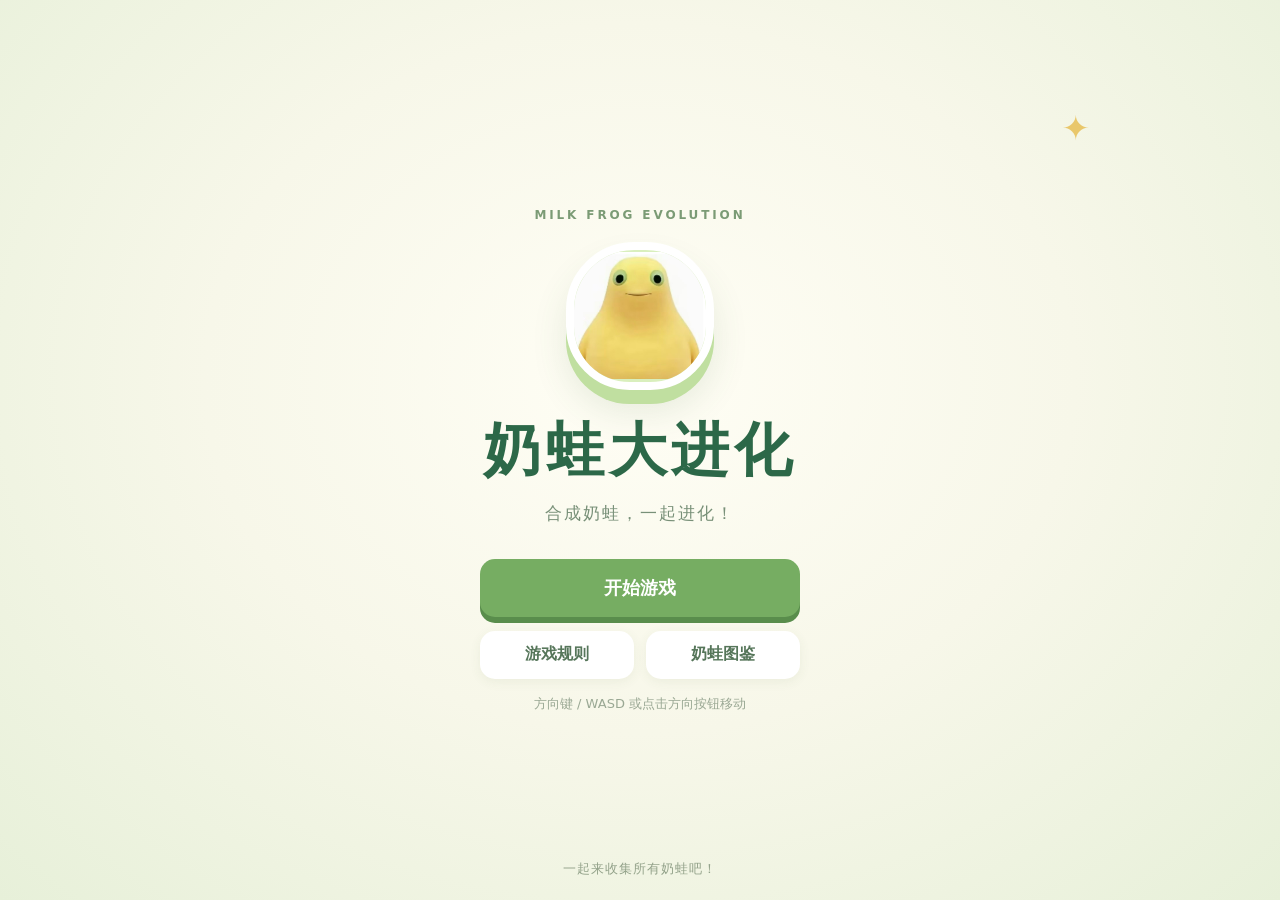
==== index.html @ 7f113cd3 "Use supplied frog images for ten levels and collection" ====
<!doctype html>
<html lang="zh-CN">
<head>
  <meta charset="UTF-8">
  <meta name="viewport" content="width=device-width, initial-scale=1">
  <meta name="theme-color" content="#f3f6e8">
  <title>奶蛙大进化</title>
  <link rel="stylesheet" href="style.css">
</head>
<body>
  <main class="home" aria-labelledby="game-title">
    <div class="sun" aria-hidden="true">✦</div>
    <section class="intro">
      <p class="eyebrow">MILK FROG EVOLUTION</p>
      <div class="frog"><img src="assets/frogs/level-1.jpg" alt="一级奶蛙"></div>
      <h1 id="game-title">奶蛙大进化</h1>
      <p class="subtitle">合成奶蛙，一起进化！</p>
      <div class="actions">
        <button id="start" class="primary" type="button">开始游戏</button>
        <div class="secondary-actions">
          <button id="rules" type="button">游戏规则</button>
          <button id="collection" type="button">奶蛙图鉴</button>
        </div>
        <p class="hint">方向键 / WASD 或点击方向按钮移动</p>
      </div>
    </section>
    <section id="game" class="game" hidden aria-label="游戏棋盘">
      <h2>奶蛙大进化</h2>
      <p>分数：<strong id="score">0</strong> · 最高等级：<strong id="level">1</strong></p>
      <p id="status" role="status" aria-live="polite"></p>
      <div id="board" class="board" role="group" aria-label="4 行 4 列棋盘" tabindex="0"></div>
      <div class="controls"><button id="undo">撤销</button><button id="restart">重新开始</button><button id="home">返回首页</button></div>
      <div class="directions" aria-label="移动方向"><button data-direction="up" aria-label="向上">↑</button><button data-direction="left" aria-label="向左">←</button><button data-direction="down" aria-label="向下">↓</button><button data-direction="right" aria-label="向右">→</button></div>
      <p class="hint">方向键 / WASD 或点击方向按钮移动，相同等级合成进化。</p>
    </section>
    <dialog id="info"><h2 id="info-title"></h2><div id="info-body"></div><button id="close-info">关闭</button></dialog>
    <footer>一起来收集所有奶蛙吧！</footer>
  </main>
  <script type="module" src="js/main.js"></script>
</body>
</html>
---- style.css ----
* { box-sizing: border-box; }
.frog { overflow: hidden; }
.frog img { width: 100%; height: 100%; object-fit: contain; }
.tile { position: relative; overflow: hidden; }
.tile img { width: 100%; height: 100%; min-height: 0; object-fit: contain; background: #fff; }
.tile span { position: absolute; bottom: 3px; right: 3px; padding: 1px 5px; border-radius: 5px; background: #244638e6; color: white; font-size: 12px; }
.collection-grid { display: grid; grid-template-columns: repeat(2, 1fr); gap: 12px; }
.collection-grid figure { margin: 0; text-align: center; }
.collection-grid img { width: 100%; aspect-ratio: 1; object-fit: contain; background: white; border-radius: 10px; }
dialog { max-height: 85vh; overflow-y: auto; }
[hidden] { display: none !important; }
button:not(:disabled) { cursor: pointer; }
button:focus-visible, .board:focus-visible { outline: 3px solid #2c6848; outline-offset: 4px; }
.game { width: min(100%, 480px); text-align: center; padding-bottom: 50px; }
.board { display: grid; grid-template-columns: repeat(4, 1fr); gap: 8px; padding: 10px; border-radius: 18px; background: #acc59a; }
.tile { aspect-ratio: 1; display: grid; place-items: center; border-radius: 12px; background: #dce8d2; font-size: clamp(12px, 3vw, 20px); font-weight: 800; }
.tile:not(.tile-0) { background: #fff9dc; }
.tile-3, .tile-4 { color: #39712f; background: #d6efaa !important; }
.tile-5, .tile-6 { background: #f2dd92 !important; }
.tile-7, .tile-8, .tile-9, .tile-10 { color: #fff; background: #54894c !important; }
.controls, .directions { display: flex; justify-content: center; gap: 8px; margin: 16px 0; }
.controls button, .directions button, dialog button { padding: 10px 16px; background: #d9efbd; color: #244638; }
dialog { max-width: min(90vw, 480px); border: 0; border-radius: 20px; padding: 26px; color: #244638; line-height: 1.8; }
dialog::backdrop { background: #24463888; }
dialog button { margin-top: 20px; }
:root { color-scheme: light; font-family: "Microsoft YaHei", "PingFang SC", system-ui, sans-serif; color: #244638; background: #f3f6e8; }
body { min-width: 320px; min-height: 100vh; margin: 0; }
.home { position: relative; display: grid; min-height: 100vh; place-items: center; overflow: hidden; padding: 48px 20px 28px; background: radial-gradient(ellipse at 50% 42%, #fffef5 0, #f7f7e9 48%, #e7f0d9 100%); }
.intro { width: min(100%, 520px); text-align: center; }
.eyebrow { margin: 0 0 20px; color: #7b9b75; font-size: 12px; font-weight: 800; letter-spacing: .24em; }
.frog { display: grid; width: 148px; height: 148px; place-items: center; margin: 0 auto 22px; border: 8px solid #fff; border-radius: 46% 46% 43% 43%; background: #d9efbd; box-shadow: 0 14px 0 #c0dfa0, 0 22px 35px #42694020; font-size: 82px; }
h1 { margin: 0; color: #2c6848; font-size: clamp(38px, 9vw, 58px); font-weight: 900; letter-spacing: .08em; }
.subtitle { margin: 12px 0 34px; color: #789078; font-size: 17px; letter-spacing: .12em; }
.actions { display: grid; gap: 14px; width: min(100%, 320px); margin: auto; }
button { min-height: 48px; border: 0; border-radius: 15px; font: inherit; font-weight: 700; }
.primary { min-height: 58px; color: #fff; background: #76ad62; box-shadow: 0 6px 0 #598d4c; font-size: 18px; }
.secondary-actions { display: grid; grid-template-columns: 1fr 1fr; gap: 12px; }
.secondary-actions button { color: #56765a; background: #fff; box-shadow: 0 3px 12px #44663b12; }
button:disabled { cursor: not-allowed; opacity: .8; }
.hint { margin: 2px 0 0; color: #9aa894; font-size: 13px; }
.sun { position: absolute; top: 12%; right: max(8%, calc((100vw - 900px) / 2)); color: #e9c76b; font-size: 34px; }
footer { position: absolute; bottom: 22px; color: #93a28a; font-size: 13px; letter-spacing: .08em; }
@media (max-width: 480px) { .home { padding-top: 28px; } .frog { width: 126px; height: 126px; font-size: 70px; } .subtitle { margin-bottom: 28px; } }
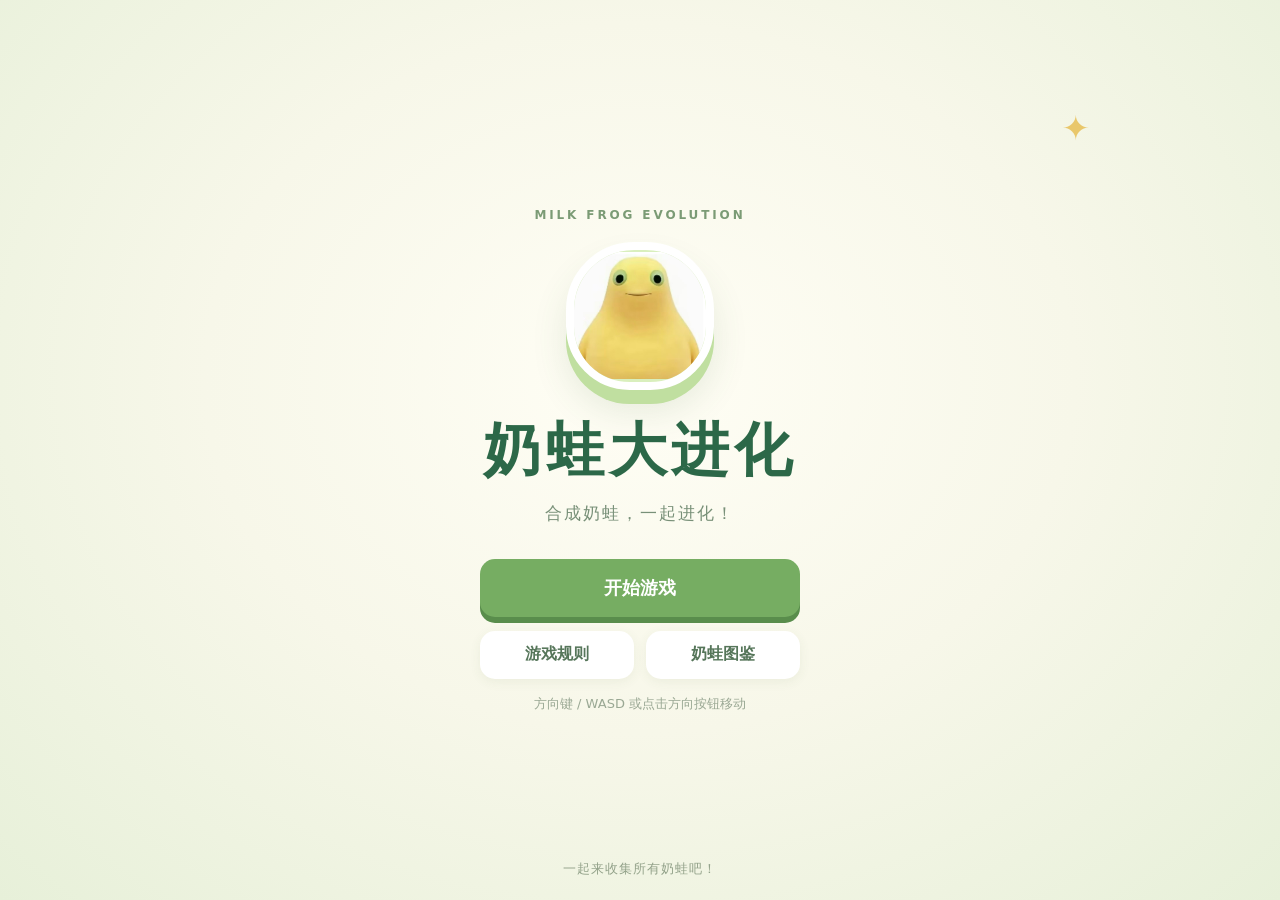
==== commit 5f9b2c74: "Fix image containment and refresh stylesheet cache" ====
--- a/index.html
+++ b/index.html
@@ -5,7 +5,7 @@
   <meta name="viewport" content="width=device-width, initial-scale=1">
   <meta name="theme-color" content="#f3f6e8">
   <title>奶蛙大进化</title>
-  <link rel="stylesheet" href="style.css">
+  <link rel="stylesheet" href="style.css?v=frog-images-2">
 </head>
 <body>
   <main class="home" aria-labelledby="game-title">
--- a/style.css
+++ b/style.css
@@ -1,8 +1,8 @@
 * { box-sizing: border-box; }
-.frog { overflow: hidden; }
-.frog img { width: 100%; height: 100%; object-fit: contain; }
-.tile { position: relative; overflow: hidden; }
-.tile img { width: 100%; height: 100%; min-height: 0; object-fit: contain; background: #fff; }
+.frog { position: relative; overflow: hidden; }
+.frog img { position: absolute; inset: 0; display: block; width: 100%; height: 100%; max-width: 100%; object-fit: contain; }
+.tile { position: relative; overflow: hidden; min-width: 0; min-height: 0; }
+.tile img { position: absolute; inset: 0; display: block; width: 100%; height: 100%; object-fit: contain; background: #fff; }
 .tile span { position: absolute; bottom: 3px; right: 3px; padding: 1px 5px; border-radius: 5px; background: #244638e6; color: white; font-size: 12px; }
 .collection-grid { display: grid; grid-template-columns: repeat(2, 1fr); gap: 12px; }
 .collection-grid figure { margin: 0; text-align: center; }
@@ -12,7 +12,7 @@
 button:not(:disabled) { cursor: pointer; }
 button:focus-visible, .board:focus-visible { outline: 3px solid #2c6848; outline-offset: 4px; }
 .game { width: min(100%, 480px); text-align: center; padding-bottom: 50px; }
-.board { display: grid; grid-template-columns: repeat(4, 1fr); gap: 8px; padding: 10px; border-radius: 18px; background: #acc59a; }
+.board { display: grid; grid-template-columns: repeat(4, minmax(0, 1fr)); gap: 8px; padding: 10px; border-radius: 18px; background: #acc59a; }
 .tile { aspect-ratio: 1; display: grid; place-items: center; border-radius: 12px; background: #dce8d2; font-size: clamp(12px, 3vw, 20px); font-weight: 800; }
 .tile:not(.tile-0) { background: #fff9dc; }
 .tile-3, .tile-4 { color: #39712f; background: #d6efaa !important; }
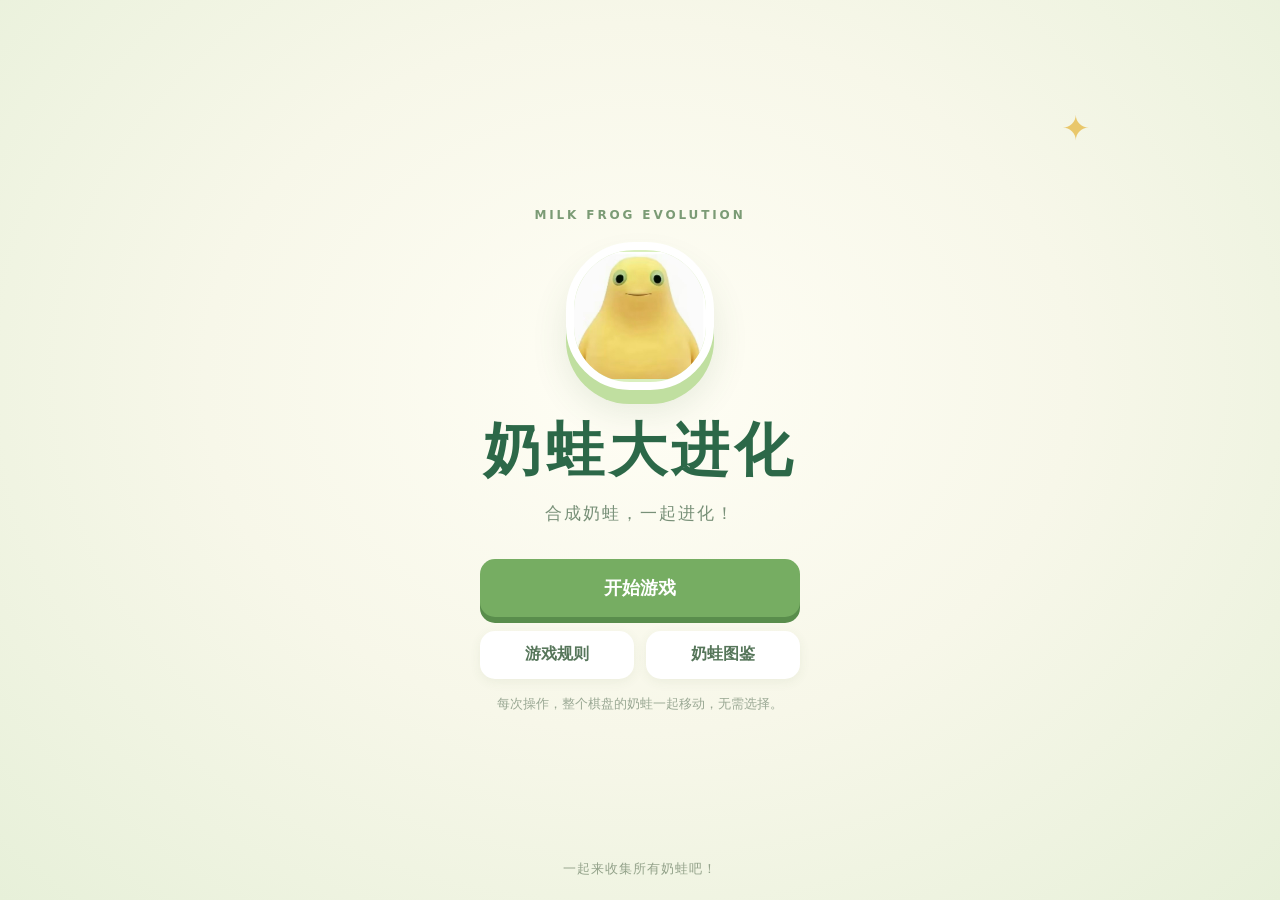
==== commit 1175aed0: "Explain whole-board movement with beginner rules and examples" ====
--- a/index.html
+++ b/index.html
@@ -5,14 +5,14 @@
   <meta name="viewport" content="width=device-width, initial-scale=1">
   <meta name="theme-color" content="#f3f6e8">
   <title>奶蛙大进化</title>
-  <link rel="stylesheet" href="style.css?v=frog-images-2">
+  <link rel="stylesheet" href="style.css?v=frog-images-3">
 </head>
 <body>
   <main class="home" aria-labelledby="game-title">
     <div class="sun" aria-hidden="true">✦</div>
     <section class="intro">
       <p class="eyebrow">MILK FROG EVOLUTION</p>
-      <div class="frog"><img src="assets/frogs/level-1.jpg" alt="一级奶蛙"></div>
+      <div class="frog"><img src="assets/frogs/level-1.jpg" alt="一级奶蛙" width="132" height="132" style="display:block;width:100%;height:100%;max-width:100%;object-fit:contain"></div>
       <h1 id="game-title">奶蛙大进化</h1>
       <p class="subtitle">合成奶蛙，一起进化！</p>
       <div class="actions">
@@ -21,7 +21,7 @@
           <button id="rules" type="button">游戏规则</button>
           <button id="collection" type="button">奶蛙图鉴</button>
         </div>
-        <p class="hint">方向键 / WASD 或点击方向按钮移动</p>
+        <p class="hint">每次操作，整个棋盘的奶蛙一起移动，无需选择。</p>
       </div>
     </section>
     <section id="game" class="game" hidden aria-label="游戏棋盘">
@@ -29,13 +29,14 @@
       <p>分数：<strong id="score">0</strong> · 最高等级：<strong id="level">1</strong></p>
       <p id="status" role="status" aria-live="polite"></p>
       <div id="board" class="board" role="group" aria-label="4 行 4 列棋盘" tabindex="0"></div>
-      <div class="controls"><button id="undo">撤销</button><button id="restart">重新开始</button><button id="home">返回首页</button></div>
+      <div class="controls"><button id="undo">撤销</button><button id="restart">重新开始</button><button id="home">返回首页</button><button id="sound" aria-pressed="true">音效：开</button></div>
       <div class="directions" aria-label="移动方向"><button data-direction="up" aria-label="向上">↑</button><button data-direction="left" aria-label="向左">←</button><button data-direction="down" aria-label="向下">↓</button><button data-direction="right" aria-label="向右">→</button></div>
-      <p class="hint">方向键 / WASD 或点击方向按钮移动，相同等级合成进化。</p>
+      <p class="hint">所有奶蛙一起向所选方向滑到底，可跨多格；无需选中某只奶蛙。</p>
+      <button id="game-rules" type="button">查看详细规则</button>
     </section>
     <dialog id="info"><h2 id="info-title"></h2><div id="info-body"></div><button id="close-info">关闭</button></dialog>
     <footer>一起来收集所有奶蛙吧！</footer>
   </main>
-  <script type="module" src="js/main.js"></script>
+  <script type="module" src="js/main.js?v=rules-1"></script>
 </body>
 </html>
--- a/style.css
+++ b/style.css
@@ -8,6 +8,7 @@
 .collection-grid figure { margin: 0; text-align: center; }
 .collection-grid img { width: 100%; aspect-ratio: 1; object-fit: contain; background: white; border-radius: 10px; }
 dialog { max-height: 85vh; overflow-y: auto; }
+#info-body { white-space: pre-line; }
 [hidden] { display: none !important; }
 button:not(:disabled) { cursor: pointer; }
 button:focus-visible, .board:focus-visible { outline: 3px solid #2c6848; outline-offset: 4px; }
@@ -18,7 +19,7 @@
 .tile-3, .tile-4 { color: #39712f; background: #d6efaa !important; }
 .tile-5, .tile-6 { background: #f2dd92 !important; }
 .tile-7, .tile-8, .tile-9, .tile-10 { color: #fff; background: #54894c !important; }
-.controls, .directions { display: flex; justify-content: center; gap: 8px; margin: 16px 0; }
+.controls, .directions { display: flex; flex-wrap: wrap; justify-content: center; gap: 8px; margin: 16px 0; }
 .controls button, .directions button, dialog button { padding: 10px 16px; background: #d9efbd; color: #244638; }
 dialog { max-width: min(90vw, 480px); border: 0; border-radius: 20px; padding: 26px; color: #244638; line-height: 1.8; }
 dialog::backdrop { background: #24463888; }
